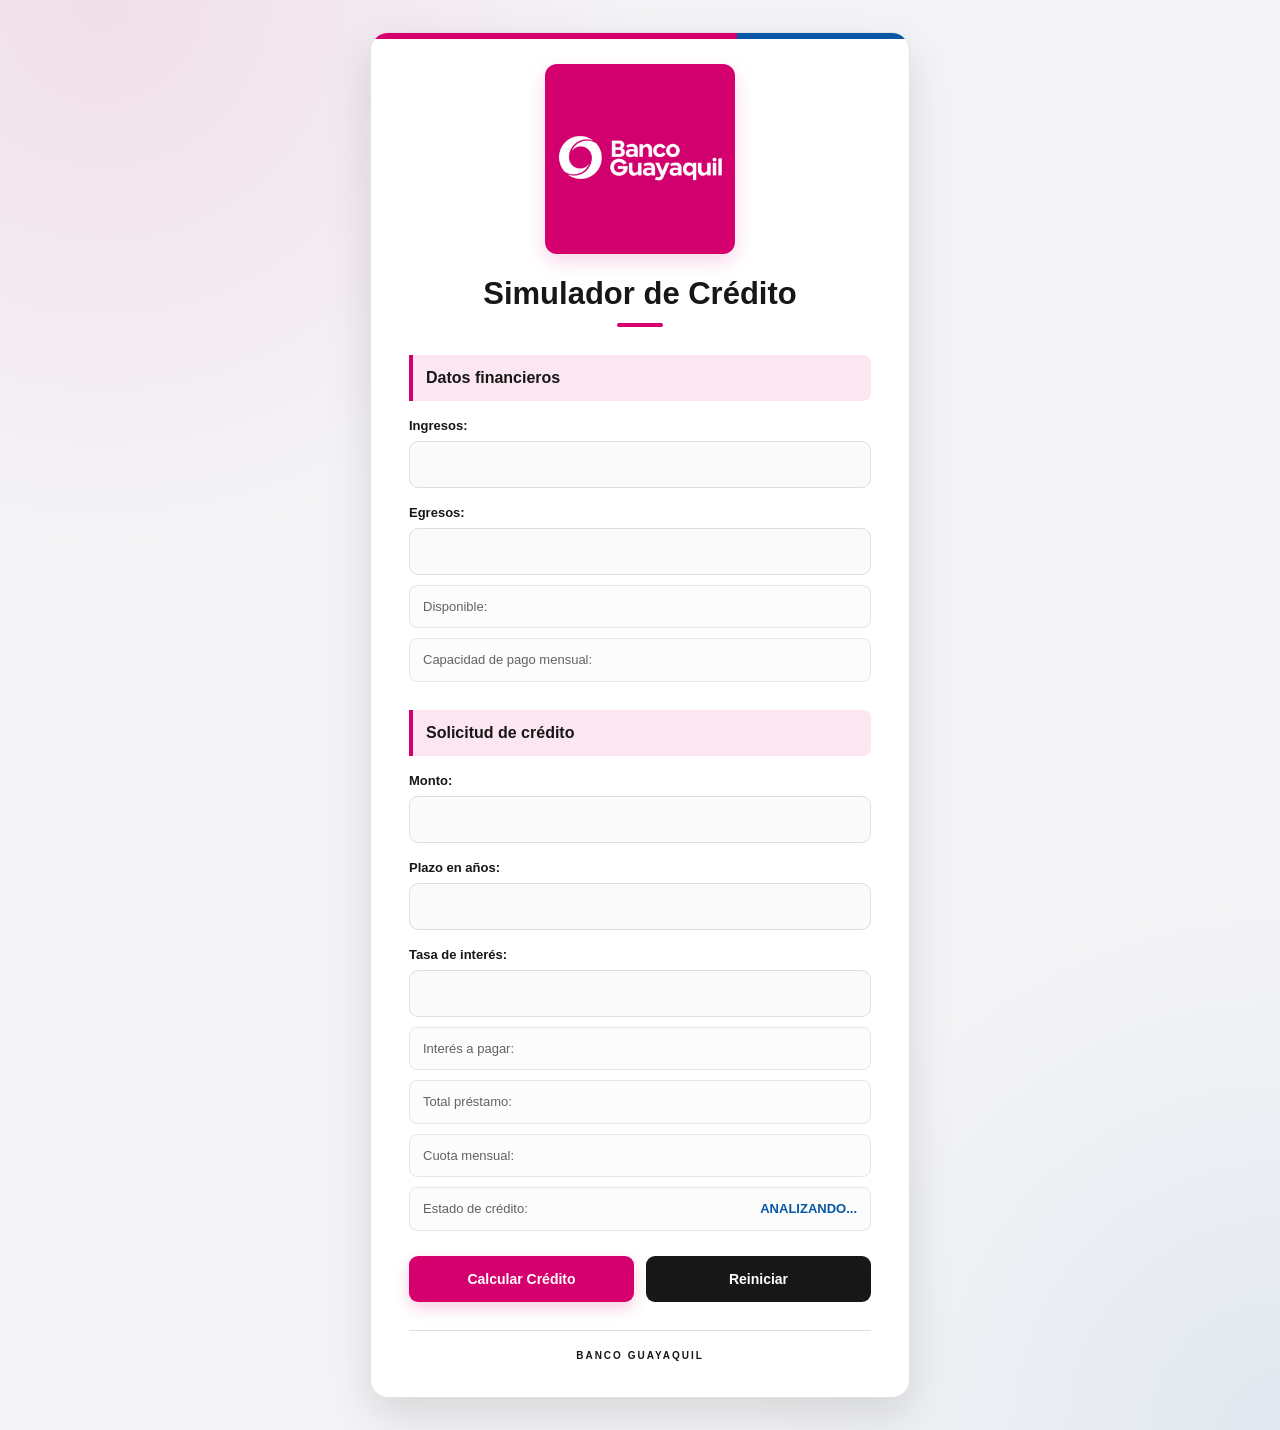
==== index.html @ 8de799c0 "renombrar index para su correcta lectura en vercel" ====
<!DOCTYPE html>
<html lang="es">
<head>
    <meta charset="UTF-8">
    <meta name="viewport" content="width=device-width, initial-scale=1.0">
    <title>Simulador de Crédito</title>
    <link rel="stylesheet" href="simulador.css">
    <script src="funciones.js"></script>
    <script src="utilitarios.js"></script>
    <script src="simulador.js"></script>
</head>
<body>

    <div class="container">
        <div class="brand-logo">
            <img src="logo_Banco.png" alt="Banco Guayaquil">
        </div>

        <h1>Simulador de Crédito</h1>

        <h2>Datos financieros</h2>
        <label for="txtIngresos">Ingresos:</label>
        <input type="text" id="txtIngresos">

        <label for="txtEgresos">Egresos:</label>
        <input type="text" id="txtEgresos">

        <p>Disponible: <span id="spnDisponible"></span></p>
        <p>Capacidad de pago mensual: <span id="spnCapacidadPago"></span></p>

        <h2>Solicitud de crédito</h2>
        <label for="txtMonto">Monto:</label>
        <input type="text" id="txtMonto">

        <label for="txtPlazo">Plazo en años:</label>
        <input type="text" id="txtPlazo">

        <label for="txtTasaInteres">Tasa de interés:</label>
        <input type="text" id="txtTasaInteres">

        <p>Interés a pagar: <span id="spnInteresPagar"></span></p>
        <p>Total préstamo: <span id="spnTotalPrestamo"></span></p>
        <p>Cuota mensual: <span id="spnCuotaMensual"></span></p>
        <p>Estado de crédito: <span id="spnEstadoCredito">ANALIZANDO...</span></p>

        <div class="buttons">
            <button id="btnCalcularCredito" onclick="calcular()">Calcular Crédito</button>
            <button id="btnReiniciar">Reiniciar</button>
        </div>
    </div>

</body>
</html>
---- simulador.css ----
/* =========================================================
   SIMULADOR DE CRÉDITO - BANCO GUAYAQUIL
   Diseño visual responsive
   Colores: Magenta / Blanco / Negro / Azul
   No modifica IDs ni dependencias JavaScript
   ========================================================= */

:root {
    --magenta: #d5006d;
    --magenta-dark: #a90055;
    --magenta-soft: #fce6f1;
    --blue: #0757a5;
    --blue-dark: #003f7d;
    --black: #171717;
    --text-soft: #626262;
    --white: #ffffff;
    --surface: #ffffff;
    --surface-soft: #fafafa;
    --border: #dedede;
    --bg: #f4f4f6;
    --shadow: 0 18px 45px rgba(0, 0, 0, 0.12);
    --radius: 18px;
}

* {
    box-sizing: border-box;
}

html {
    min-height: 100%;
}

body {
    min-height: 100vh;
    margin: 0;
    padding: 32px 18px;
    display: flex;
    justify-content: center;
    align-items: flex-start;
    font-family: "Segoe UI", Arial, sans-serif;
    font-size: 15px;
    line-height: 1.5;
    color: var(--black);
    background:
        radial-gradient(circle at 8% 0%, rgba(213, 0, 109, 0.09), transparent 30%),
        radial-gradient(circle at 100% 100%, rgba(7, 87, 165, 0.08), transparent 28%),
        var(--bg);
}

/* Tarjeta principal */
.container {
    position: relative;
    width: min(100%, 540px);
    margin: 0 auto;
    padding: 30px 38px 34px;
    overflow: hidden;
    background: var(--surface);
    border: 1px solid #e2e2e2;
    border-radius: var(--radius);
    box-shadow: var(--shadow);
}

/* Franja institucional */
.container::before {
    content: "";
    display: block;
    height: 6px;
    margin: -30px -38px 25px;
    background: linear-gradient(
        90deg,
        var(--magenta) 0%,
        var(--magenta) 68%,
        var(--blue) 68%,
        var(--blue) 100%
    );
}

/* Pie de marca */
.container::after {
    content: "BANCO GUAYAQUIL";
    display: block;
    margin-top: 28px;
    padding-top: 17px;
    border-top: 1px solid var(--border);
    color: var(--black);
    font-size: 10px;
    font-weight: 800;
    letter-spacing: 2px;
    text-align: center;
}

/* Logo entregado por el usuario */
.brand-logo {
    width: 190px;
    margin: 0 auto 22px;
    border-radius: 12px;
    overflow: hidden;
    background: var(--magenta);
    box-shadow: 0 8px 20px rgba(213, 0, 109, 0.16);
}

.brand-logo img {
    display: block;
    width: 100%;
    height: auto;
}

/* Título */
h1 {
    margin: 0 0 8px;
    color: var(--black);
    font-size: clamp(25px, 5vw, 31px);
    font-weight: 700;
    line-height: 1.15;
    text-align: center;
}

/* Línea magenta bajo el título */
h1::after {
    content: "";
    display: block;
    width: 46px;
    height: 4px;
    margin: 11px auto 0;
    border-radius: 4px;
    background: var(--magenta);
}

/* Secciones */
h2 {
    margin: 28px 0 14px;
    padding: 11px 13px;
    border-left: 4px solid var(--magenta);
    border-radius: 0 8px 8px 0;
    background: var(--magenta-soft);
    color: var(--black);
    font-size: 16px;
    font-weight: 700;
}

/* Etiquetas */
label {
    display: block;
    margin: 15px 0 6px;
    color: var(--black);
    font-size: 13px;
    font-weight: 700;
}

/* Campos */
input {
    width: 100%;
    min-height: 46px;
    margin: 0;
    padding: 11px 13px;
    border: 1px solid var(--border);
    border-radius: 9px;
    outline: none;
    background: var(--surface-soft);
    color: var(--black);
    font: inherit;
    font-size: 15px;
    transition: border-color 0.2s ease, box-shadow 0.2s ease, background 0.2s ease;
}

input:hover {
    border-color: #bcbcbc;
}

input:focus {
    border-color: var(--magenta);
    background: var(--white);
    box-shadow: 0 0 0 3px rgba(213, 0, 109, 0.12);
}

/* Resultados */
p {
    display: flex;
    justify-content: space-between;
    align-items: center;
    gap: 18px;
    margin: 10px 0 0;
    padding: 11px 13px;
    border: 1px solid #e6e6e6;
    border-radius: 8px;
    background: #fcfcfc;
    color: var(--text-soft);
    font-size: 13px;
}

span {
    color: var(--black);
    font-weight: 800;
    text-align: right;
}

/* Estado del crédito */
#spnEstadoCredito {
    color: var(--blue);
}

/* Botones */
.buttons {
    display: flex;
    gap: 12px;
    margin-top: 25px;
}

button {
    flex: 1;
    width: auto;
    min-height: 46px;
    padding: 11px 14px;
    border: 0;
    border-radius: 9px;
    background: var(--magenta);
    color: var(--white);
    font-family: inherit;
    font-size: 14px;
    font-weight: 700;
    cursor: pointer;
    box-shadow: 0 6px 15px rgba(213, 0, 109, 0.20);
    transition: transform 0.2s ease, background 0.2s ease, box-shadow 0.2s ease;
}

button:hover {
    background: var(--magenta-dark);
    transform: translateY(-1px);
    box-shadow: 0 8px 19px rgba(213, 0, 109, 0.25);
}

button:active {
    transform: translateY(0);
}

button:focus-visible {
    outline: 3px solid rgba(7, 87, 165, 0.35);
    outline-offset: 2px;
}

/* Botón reiniciar */
#btnReiniciar {
    background: var(--black);
    color: var(--white);
    box-shadow: none;
}

#btnReiniciar:hover {
    background: #333333;
}

/* Tablets */
@media (max-width: 700px) {
    body {
        padding: 24px 14px;
    }

    .container {
        padding: 28px 28px 32px;
    }

    .container::before {
        margin: -28px -28px 23px;
    }

    .brand-logo {
        width: 180px;
    }
}

/* Celulares */
@media (max-width: 480px) {
    body {
        padding: 14px 10px;
        font-size: 14px;
    }

    .container {
        width: 100%;
        padding: 24px 18px 27px;
        border-radius: 14px;
    }

    .container::before {
        margin: -24px -18px 21px;
    }

    .brand-logo {
        width: min(180px, 65vw);
        margin-bottom: 19px;
        border-radius: 10px;
    }

    h1 {
        font-size: 24px;
    }

    h2 {
        margin-top: 23px;
        font-size: 15px;
    }

    p {
        align-items: flex-start;
        flex-direction: column;
        gap: 3px;
    }

    span {
        width: 100%;
        text-align: left;
        overflow-wrap: anywhere;
    }

    .buttons {
        flex-direction: column;
    }

    button {
        width: 100%;
    }

    .container::after {
        margin-top: 24px;
    }
}

/* Pantallas muy pequeñas */
@media (max-width: 340px) {
    body {
        padding: 8px;
    }

    .container {
        padding: 21px 14px 24px;
    }

    .container::before {
        margin: -21px -14px 19px;
    }

    .brand-logo {
        width: 150px;
    }

    h1 {
        font-size: 21px;
    }
}

@media (prefers-reduced-motion: reduce) {
    *,
    *::before {
        transition: none !important;
    }
}
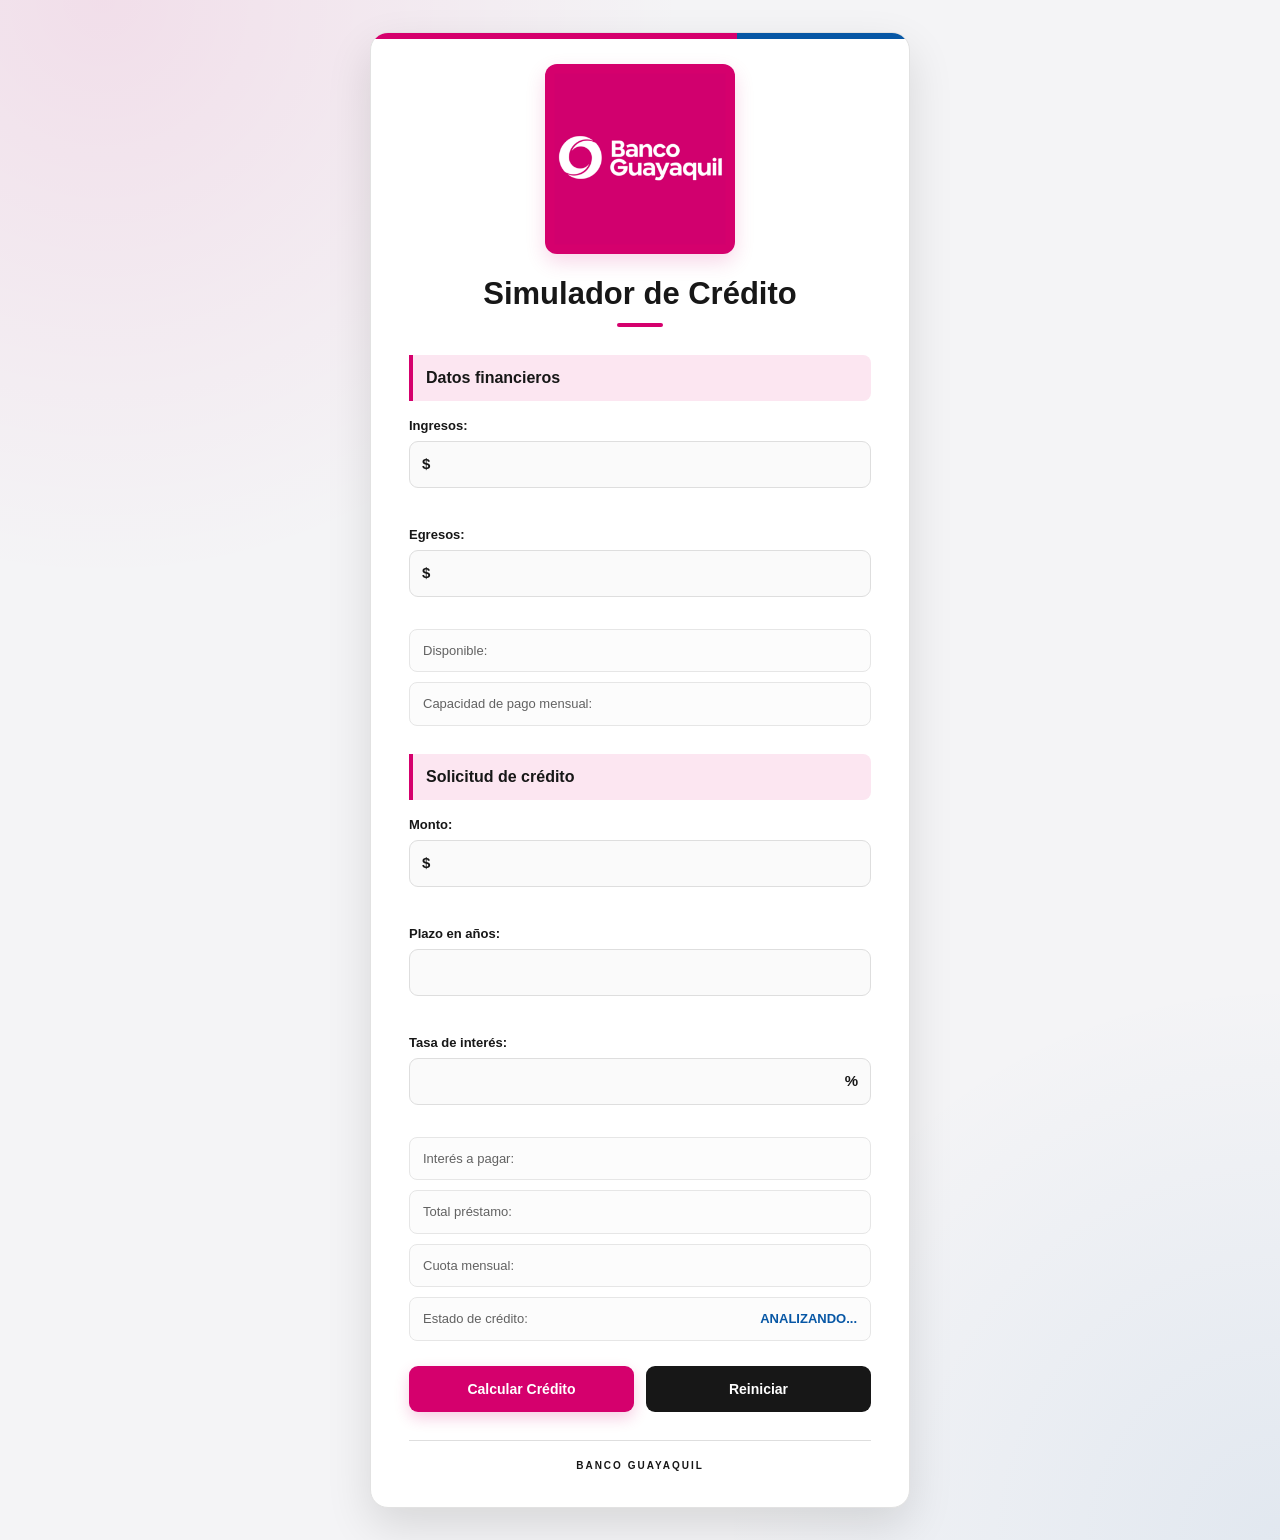
==== commit 7d8d7492: "Agregado validaciones aplicando IA, anexado prompts enviados (mas el adicional)" ====
--- a/index.html
+++ b/index.html
@@ -1,5 +1,6 @@
 <!DOCTYPE html>
 <html lang="es">
+
 <head>
     <meta charset="UTF-8">
     <meta name="viewport" content="width=device-width, initial-scale=1.0">
@@ -9,6 +10,7 @@
     <script src="utilitarios.js"></script>
     <script src="simulador.js"></script>
 </head>
+
 <body>
 
     <div class="container">
@@ -20,23 +22,49 @@
 
         <h2>Datos financieros</h2>
         <label for="txtIngresos">Ingresos:</label>
-        <input type="text" id="txtIngresos">
+        <div class="input-moneda">
+            <span class="simbolo-moneda">$</span>
+            <input type="text" id="txtIngresos">
+        </div>
+        <div id="error-txtIngresos" class="mensaje-error"></div>
+
 
         <label for="txtEgresos">Egresos:</label>
-        <input type="text" id="txtEgresos">
+        <div class="input-moneda">
+            <span class="simbolo-moneda">$</span>
+            <input type="text" id="txtEgresos">
+        </div>
+        <div id="error-txtEgresos" class="mensaje-error"></div>
+
 
         <p>Disponible: <span id="spnDisponible"></span></p>
         <p>Capacidad de pago mensual: <span id="spnCapacidadPago"></span></p>
 
         <h2>Solicitud de crédito</h2>
+        <!-- Monto -->
         <label for="txtMonto">Monto:</label>
-        <input type="text" id="txtMonto">
+        <div class="input-moneda">
+            <span class="simbolo-moneda">$</span>
+            <input type="text" id="txtMonto">
+        </div>
+        <div id="error-txtMonto" class="mensaje-error"></div>
 
+
+        <!-- Plazo -->
         <label for="txtPlazo">Plazo en años:</label>
         <input type="text" id="txtPlazo">
+        <div id="error-txtPlazo" class="mensaje-error"></div>
 
+
+        <!-- Tasa -->
         <label for="txtTasaInteres">Tasa de interés:</label>
-        <input type="text" id="txtTasaInteres">
+
+        <div class="input-porcentaje">
+            <input type="text" id="txtTasaInteres">
+            <span class="simbolo-porcentaje">%</span>
+        </div>
+
+        <div id="error-txtTasaInteres" class="mensaje-error"></div>
 
         <p>Interés a pagar: <span id="spnInteresPagar"></span></p>
         <p>Total préstamo: <span id="spnTotalPrestamo"></span></p>
@@ -45,9 +73,10 @@
 
         <div class="buttons">
             <button id="btnCalcularCredito" onclick="calcular()">Calcular Crédito</button>
-            <button id="btnReiniciar">Reiniciar</button>
+            <button id="btnReiniciar" onclick="reiniciar();">Reiniciar</button>
         </div>
     </div>
 
 </body>
+
 </html>
--- a/simulador.css
+++ b/simulador.css
@@ -353,4 +353,82 @@
     *::before {
         transition: none !important;
     }
+}
+
+/* ==========================================
+   SÍMBOLO DE MONEDA EN CAMPOS MONETARIOS
+   ========================================== */
+
+.input-moneda {
+    position: relative;
+    width: 100%;
+}
+
+.input-moneda .simbolo-moneda {
+    position: absolute;
+    left: 13px;
+    top: 50%;
+    z-index: 2;
+    transform: translateY(-50%);
+    width: auto;
+    color: #171717;
+    font-weight: 700;
+    pointer-events: none;
+}
+
+.input-moneda input {
+    padding-left: 29px;
+}
+
+
+/* ==========================================
+   MENSAJES DE VALIDACIÓN
+   ========================================== */
+
+.mensaje-error {
+    min-height: 18px;
+    margin-top: 4px;
+    color: #d00000;
+    font-size: 12px;
+    font-style: italic;
+    font-weight: 500;
+}
+
+
+/* Campo con error */
+
+.input-invalido {
+    border-color: #d00000 !important;
+    box-shadow: 0 0 0 3px rgba(208, 0, 0, 0.10) !important;
+}
+
+
+/* Campo válido */
+
+.input-valido {
+    border-color: #16823b;
+}
+
+/* ==========================================
+   SÍMBOLO DE PORCENTAJE
+   ========================================== */
+
+.input-porcentaje {
+    position: relative;
+    width: 100%;
+}
+
+.input-porcentaje input {
+    padding-right: 35px;
+}
+
+.input-porcentaje .simbolo-porcentaje {
+    position: absolute;
+    right: 13px;
+    top: 50%;
+    transform: translateY(-50%);
+    width: auto;
+    color: #171717;
+    font-weight: 700;
+    pointer-events: none;
 }
